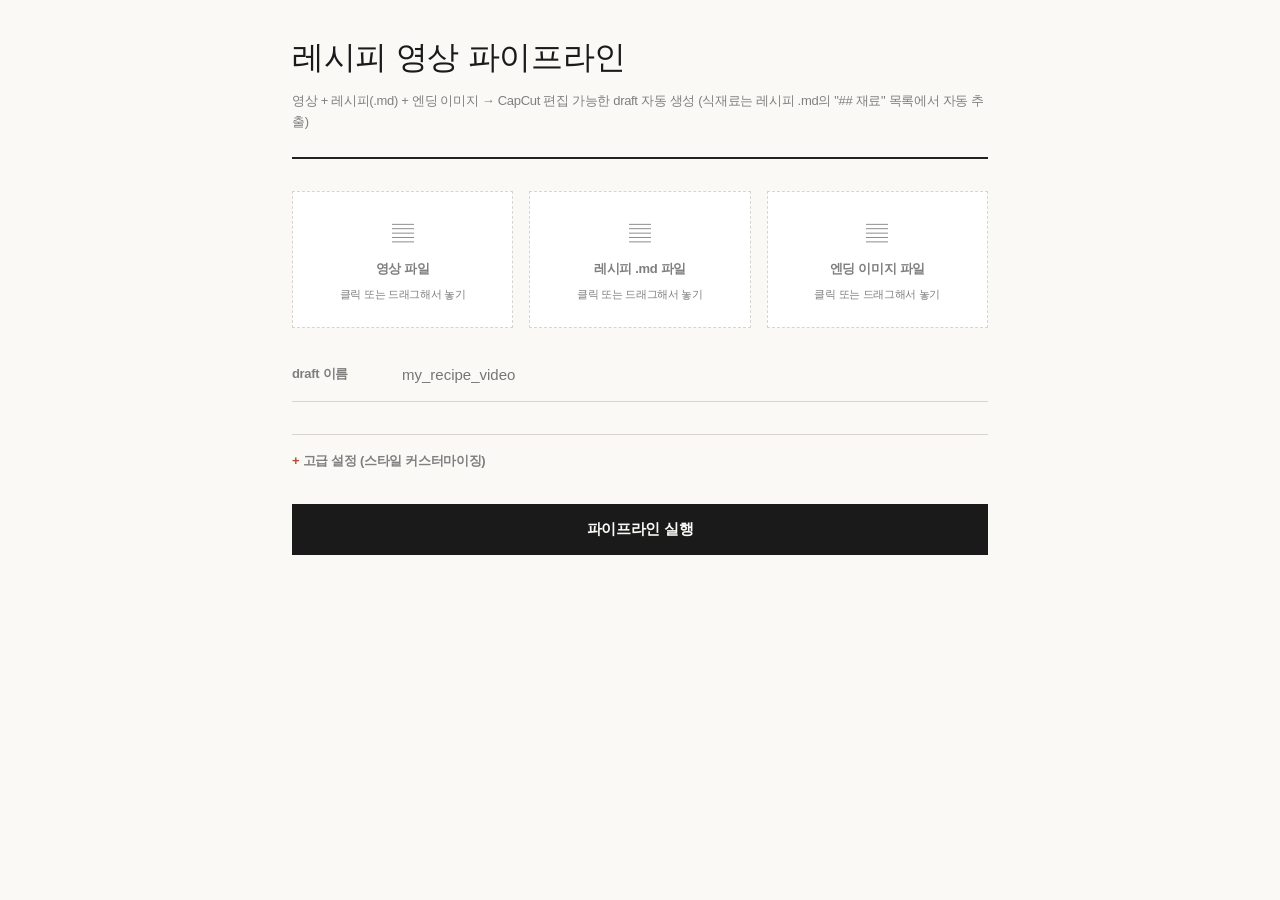
==== skills/capcut-recipe-video-editor/templates/webapp/static/index.html @ d937ade9 "capcut-recipe-video-editor 스킬 추가" ====
<!doctype html>
<html lang="ko">
<head>
<meta charset="utf-8" />
<title>레시피 영상 파이프라인</title>
<style>
:root {
  --font: -apple-system, 'Pretendard', sans-serif;
  --color-bg: #FAF9F6;
  --color-text: #1A1A1A;
  --color-text-muted: #7F7F7F;
  --color-border: #222222;
  --border-width: 2.25px;
  --color-line: #d8d4ce;
  --color-accent: #B0512F;
  --space-2: 8px;
  --space-4: 16px;
  --space-6: 24px;
  --space-8: 32px;
  --space-12: 48px;
  --radius: 0px;
}
* { box-sizing: border-box; }
body {
  margin: 0;
  font-family: var(--font);
  letter-spacing: -0.02em;
  line-height: 1.6;
  background: var(--color-bg);
  color: var(--color-text);
}
.container {
  max-width: 760px;
  margin: 0 auto;
  padding: 0 var(--space-8) var(--space-12);
}
header {
  border-bottom: var(--border-width) solid var(--color-border);
  padding: var(--space-8) 0 var(--space-6);
  margin-bottom: var(--space-8);
}
h1 {
  font-size: 32px;
  font-weight: 500;
  margin: 0;
}
.sub {
  color: var(--color-text-muted);
  font-size: 13px;
  margin-top: var(--space-2);
}

.dropzone-grid {
  display: grid;
  grid-template-columns: repeat(3, 1fr);
  gap: var(--space-4);
}
@media (max-width: 700px) {
  .dropzone-grid { grid-template-columns: 1fr; }
}

.dropzone {
  position: relative;
  border: 1.5px dashed var(--color-line);
  padding: var(--space-6) var(--space-4);
  text-align: center;
  cursor: pointer;
  transition: border-color 0.15s ease, background 0.15s ease;
  background: #fff;
}
.dropzone:hover { border-color: var(--color-text); }
.dropzone.drag-over {
  border-color: var(--color-accent);
  border-style: solid;
  background: #fdf3ef;
}
.dropzone.filled {
  border-style: solid;
  border-color: var(--color-border);
}
.dropzone input[type="file"] {
  position: absolute;
  inset: 0;
  opacity: 0;
  cursor: pointer;
}
.dz-icon {
  font-size: 22px;
  color: var(--color-text-muted);
  margin-bottom: var(--space-2);
}
.dropzone.filled .dz-icon { color: var(--color-accent); }
.dz-label {
  font-size: 13px;
  font-weight: 600;
  color: var(--color-text-muted);
}
.dz-filename {
  margin-top: 6px;
  font-size: 13px;
  font-weight: 600;
  color: var(--color-text);
  word-break: break-all;
}
.dz-hint {
  margin-top: 2px;
  font-size: 11px;
  color: var(--color-text-muted);
}

.field-row {
  display: flex;
  flex-wrap: wrap;
  gap: 6px 10px;
  padding: 14px 0 10px;
  margin-top: var(--space-4);
  border-bottom: 1px solid var(--color-line);
  align-items: center;
}
.field-label {
  flex: 0 0 100px;
  font-size: 13px;
  font-weight: 600;
  color: var(--color-text-muted);
}
.field-content input {
  flex: 1;
  min-width: 220px;
  font-family: var(--font);
  font-size: 15px;
  padding: 8px 0;
  border: none;
  background: transparent;
  color: var(--color-text);
}
.field-content input:focus { outline: none; }

button#run-btn {
  margin-top: var(--space-8);
  width: 100%;
  padding: 16px;
  font-family: var(--font);
  font-size: 15px;
  font-weight: 600;
  letter-spacing: -0.02em;
  background: var(--color-text);
  color: var(--color-bg);
  border: none;
  border-radius: var(--radius);
  cursor: pointer;
  transition: background 0.15s ease;
}
button#run-btn:hover:not(:disabled) { background: var(--color-accent); }
button#run-btn:disabled { opacity: 0.35; cursor: default; }

section.panel {
  margin-top: var(--space-12);
  border-top: var(--border-width) solid var(--color-border);
  padding-top: var(--space-6);
}
h2 {
  font-size: 18px;
  font-weight: 600;
  margin: 0 0 var(--space-4);
}
.stage-item {
  display: flex;
  gap: var(--space-4);
  padding: 8px 0;
  border-bottom: 1px solid var(--color-line);
  font-size: 14px;
}
.stage-item .mark { width: 20px; color: var(--color-accent); font-weight: 600; }
.stage-item .label { font-weight: 600; }
.stage-item .msg { color: var(--color-text-muted); font-size: 13px; margin-left: auto; text-align: right; }

.summary-row {
  display: flex;
  padding: 8px 0;
  border-bottom: 1px solid var(--color-line);
  font-size: 14px;
}
.summary-row .k { flex: 0 0 160px; color: var(--color-text-muted); }
.summary-row .v { font-weight: 600; }

#error-box {
  white-space: pre-wrap;
  font-family: ui-monospace, monospace;
  font-size: 12px;
  background: #fff;
  border: 1px solid var(--color-line);
  padding: var(--space-4);
  color: #a33;
}
.hidden { display: none; }

details.advanced {
  margin-top: var(--space-8);
  border-top: 1px solid var(--color-line);
  padding-top: var(--space-4);
}
details.advanced summary {
  cursor: pointer;
  font-size: 13px;
  font-weight: 600;
  color: var(--color-text-muted);
  list-style: none;
}
details.advanced summary::-webkit-details-marker { display: none; }
details.advanced summary::before { content: "+ "; color: var(--color-accent); }
details.advanced[open] summary::before { content: "− "; }
details.advanced[open] summary { color: var(--color-text); }

.style-section { margin-top: var(--space-6); }
.style-section h3 {
  font-size: 11px;
  font-weight: 700;
  text-transform: uppercase;
  letter-spacing: 0.06em;
  color: var(--color-text-muted);
  margin: 0 0 var(--space-2);
}
.style-grid {
  display: grid;
  grid-template-columns: repeat(4, 1fr);
  gap: var(--space-2) var(--space-4);
}
@media (max-width: 650px) { .style-grid { grid-template-columns: 1fr 1fr; } }
.style-field { display: flex; flex-direction: column; gap: 4px; }
.style-field label { font-size: 11px; color: var(--color-text-muted); }
.style-field select, .style-field input[type="number"] {
  font-family: var(--font);
  font-size: 13px;
  padding: 8px;
  border: 1px solid var(--color-line);
  border-radius: var(--radius);
  background: #fff;
  color: var(--color-text);
}
.style-field input[type="color"] {
  width: 100%;
  height: 34px;
  padding: 2px;
  border: 1px solid var(--color-line);
  border-radius: var(--radius);
  background: #fff;
  cursor: pointer;
}
.dropzone-sm {
  padding: var(--space-4) var(--space-4);
}
.dropzone-sm .dz-icon { font-size: 16px; margin-bottom: 4px; }
</style>
</head>
<body>
<div class="container">
  <header>
    <h1>레시피 영상 파이프라인</h1>
    <div class="sub">영상 + 레시피(.md) + 엔딩 이미지 → CapCut 편집 가능한 draft 자동 생성 (식재료는 레시피 .md의 "## 재료" 목록에서 자동 추출)</div>
  </header>

  <form id="run-form">
    <div class="dropzone-grid">
      <label class="dropzone" data-field="video">
        <div class="dz-icon">▤</div>
        <div class="dz-label">영상 파일</div>
        <div class="dz-filename"></div>
        <div class="dz-hint">클릭 또는 드래그해서 놓기</div>
        <input type="file" name="video" accept="video/*" required>
      </label>
      <label class="dropzone" data-field="content_md">
        <div class="dz-icon">▤</div>
        <div class="dz-label">레시피 .md 파일</div>
        <div class="dz-filename"></div>
        <div class="dz-hint">클릭 또는 드래그해서 놓기</div>
        <input type="file" name="content_md" accept=".md,text/markdown" required>
      </label>
      <label class="dropzone" data-field="end_image">
        <div class="dz-icon">▤</div>
        <div class="dz-label">엔딩 이미지 파일</div>
        <div class="dz-filename"></div>
        <div class="dz-hint">클릭 또는 드래그해서 놓기</div>
        <input type="file" name="end_image" accept="image/*" required>
      </label>
    </div>

    <div class="field-row">
      <div class="field-label">draft 이름</div>
      <div class="field-content"><input name="draft_name" placeholder="my_recipe_video" required></div>
    </div>

    <details class="advanced">
      <summary>고급 설정 (스타일 커스터마이징)</summary>

      <div class="style-section">
        <h3>효과음</h3>
        <label class="dropzone dropzone-sm" data-field="sfx" style="display:block; max-width: 260px;">
          <div class="dz-icon">♪</div>
          <div class="dz-label">효과음 파일 (선택)</div>
          <div class="dz-filename"></div>
          <div class="dz-hint">안 넣으면 기본 ding 사용</div>
          <input type="file" name="sfx" accept="audio/*">
        </label>
      </div>

      <div class="style-section">
        <h3>편집 페이스</h3>
        <div class="style-grid">
          <div class="style-field">
            <label>최종 길이(초)</label>
            <input type="number" name="target_duration_sec" value="60" min="10" max="180" step="1">
          </div>
          <div class="style-field">
            <label>무자막 컷 민감도(초)</label>
            <input type="number" name="gap_threshold_sec" value="0.6" min="0.1" max="3" step="0.1">
          </div>
        </div>
      </div>

      <div class="style-section">
        <h3>자막 스타일</h3>
        <div class="style-grid">
          <div class="style-field">
            <label>폰트</label>
            <select name="caption_font" class="font-select"></select>
          </div>
          <div class="style-field">
            <label>크기</label>
            <input type="number" name="caption_size" value="10" min="4" max="30" step="0.5">
          </div>
          <div class="style-field">
            <label>색상</label>
            <input type="color" name="caption_color" value="#FFFFFF">
          </div>
          <div class="style-field">
            <label>위치</label>
            <select name="caption_position">
              <option value="top">상단</option>
              <option value="center">중앙</option>
              <option value="bottom" selected>하단</option>
            </select>
          </div>
        </div>
      </div>

      <div class="style-section">
        <h3>레시피 오버레이 스타일</h3>
        <div class="style-grid">
          <div class="style-field">
            <label>폰트</label>
            <select name="overlay_font" class="font-select"></select>
          </div>
          <div class="style-field">
            <label>크기</label>
            <input type="number" name="overlay_size" value="7" min="4" max="30" step="0.5">
          </div>
          <div class="style-field">
            <label>색상</label>
            <input type="color" name="overlay_color" value="#FFEB99">
          </div>
          <div class="style-field">
            <label>위치</label>
            <select name="overlay_position">
              <option value="top" selected>상단</option>
              <option value="center">중앙</option>
              <option value="bottom">하단</option>
            </select>
          </div>
        </div>
      </div>
    </details>

    <button id="run-btn" type="submit">파이프라인 실행</button>
  </form>

  <section class="panel hidden" id="progress-panel">
    <h2>진행 상황</h2>
    <div id="stage-list"></div>
  </section>

  <section class="panel hidden" id="summary-panel">
    <h2>완료</h2>
    <div id="summary-list"></div>
  </section>

  <section class="panel hidden" id="error-panel">
    <h2>오류 발생</h2>
    <div id="error-box"></div>
  </section>
</div>

<script src="/static/app.js"></script>
</body>
</html>
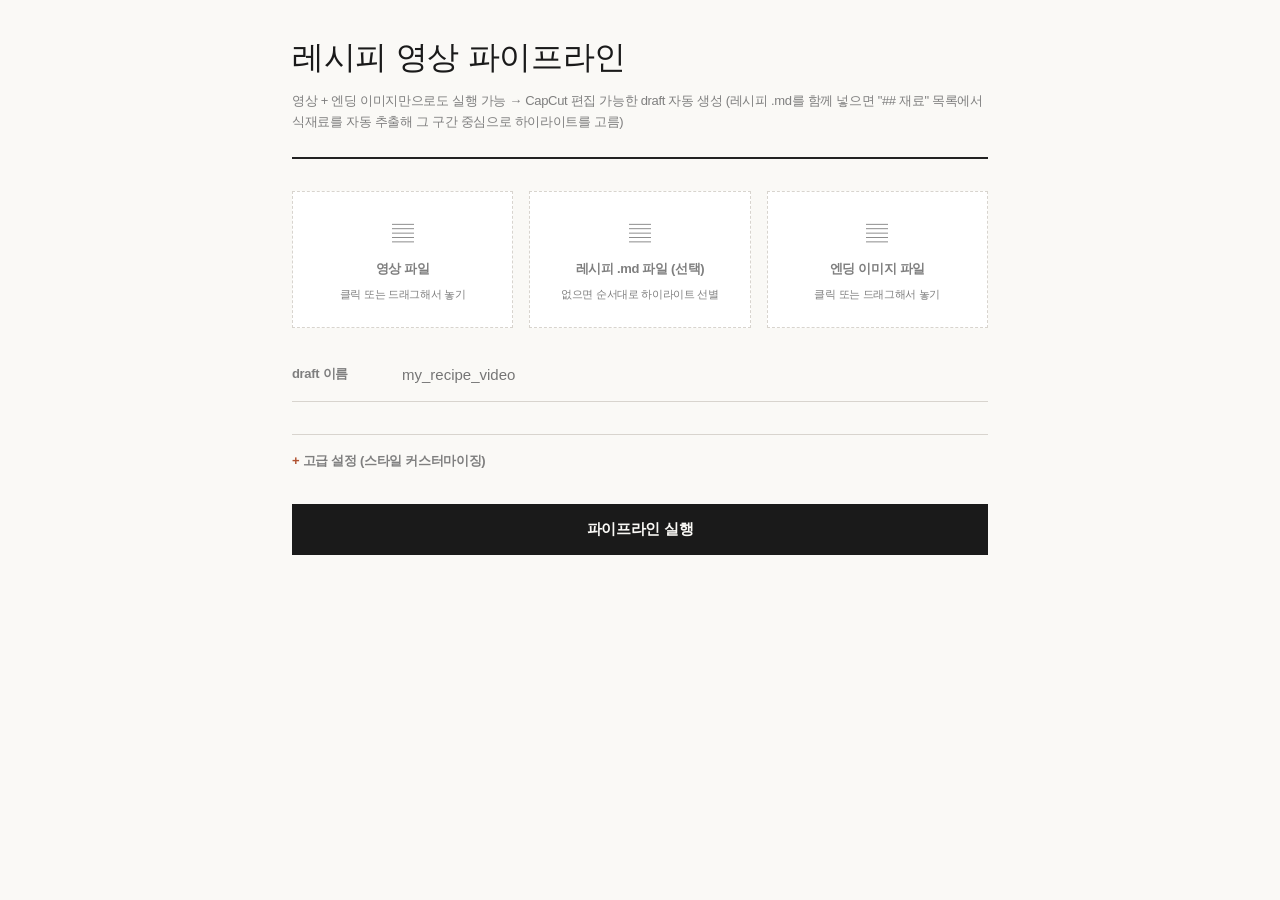
==== commit ddf62b5a: "capcut-recipe-video-editor: 레시피 .md 선택 사항으로 변경" ====
--- a/skills/capcut-recipe-video-editor/templates/webapp/static/index.html
+++ b/skills/capcut-recipe-video-editor/templates/webapp/static/index.html
@@ -256,7 +256,7 @@
 <div class="container">
   <header>
     <h1>레시피 영상 파이프라인</h1>
-    <div class="sub">영상 + 레시피(.md) + 엔딩 이미지 → CapCut 편집 가능한 draft 자동 생성 (식재료는 레시피 .md의 "## 재료" 목록에서 자동 추출)</div>
+    <div class="sub">영상 + 엔딩 이미지만으로도 실행 가능 → CapCut 편집 가능한 draft 자동 생성 (레시피 .md를 함께 넣으면 "## 재료" 목록에서 식재료를 자동 추출해 그 구간 중심으로 하이라이트를 고름)</div>
   </header>
 
   <form id="run-form">
@@ -270,10 +270,10 @@
       </label>
       <label class="dropzone" data-field="content_md">
         <div class="dz-icon">▤</div>
-        <div class="dz-label">레시피 .md 파일</div>
+        <div class="dz-label">레시피 .md 파일 (선택)</div>
         <div class="dz-filename"></div>
-        <div class="dz-hint">클릭 또는 드래그해서 놓기</div>
-        <input type="file" name="content_md" accept=".md,text/markdown" required>
+        <div class="dz-hint">없으면 순서대로 하이라이트 선별</div>
+        <input type="file" name="content_md" accept=".md,text/markdown">
       </label>
       <label class="dropzone" data-field="end_image">
         <div class="dz-icon">▤</div>
